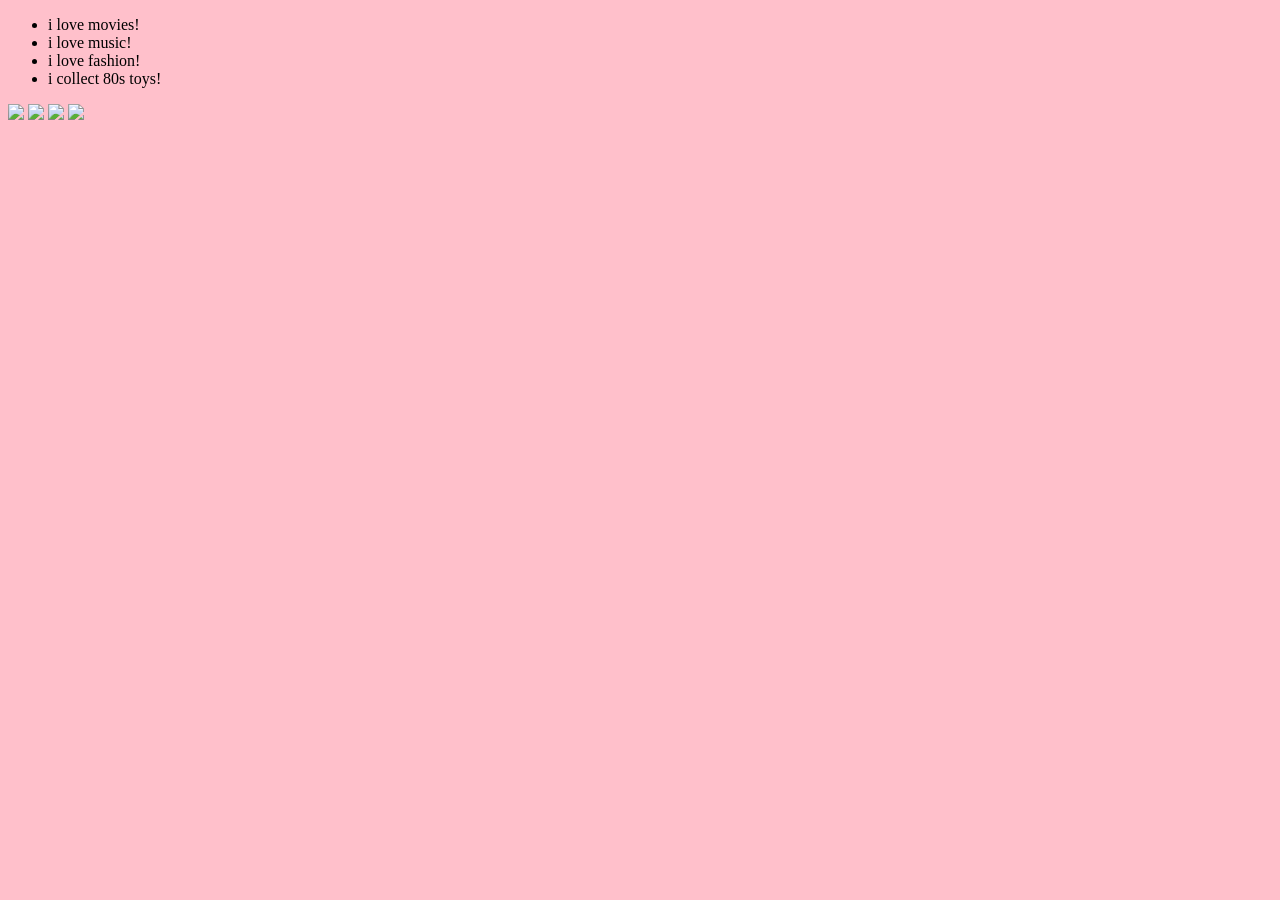
==== index.html @ 3e95ffe8 "Add files via upload" ====
<!DOCTYPE html>
<html xmlns="http://www.w3.org/1999/xhtml" lang="en">
    <head>
        <title><!--my webpage--></title>
        <meta charset="UTF-8" />
        <meta name="viewport" content="width=device-width, initial-scale=1.0" />
        <link type="text/css" href="yay.css" rel="stylesheet" />
    </head>
    <body>
        <ul><li>i love movies!</li>
        <li>i love music!</li>
        <li>i love fashion!</li>
        <li>i collect 80s toys!</li>
        </ul>
        <img src="Bill-And-Ted-s-Bogus-Journey-VHS-SUR-1998.webp"/>
        <img src="OIP.webp"/>
        <img src="P0.jpg"/>
        <img src="Gingerbread-Twinkle-Eyed-Ponies-Year-4-MLP-1.jpg"/>
        
    </body>
</html>
---- yay.css ----
body {background:pink}
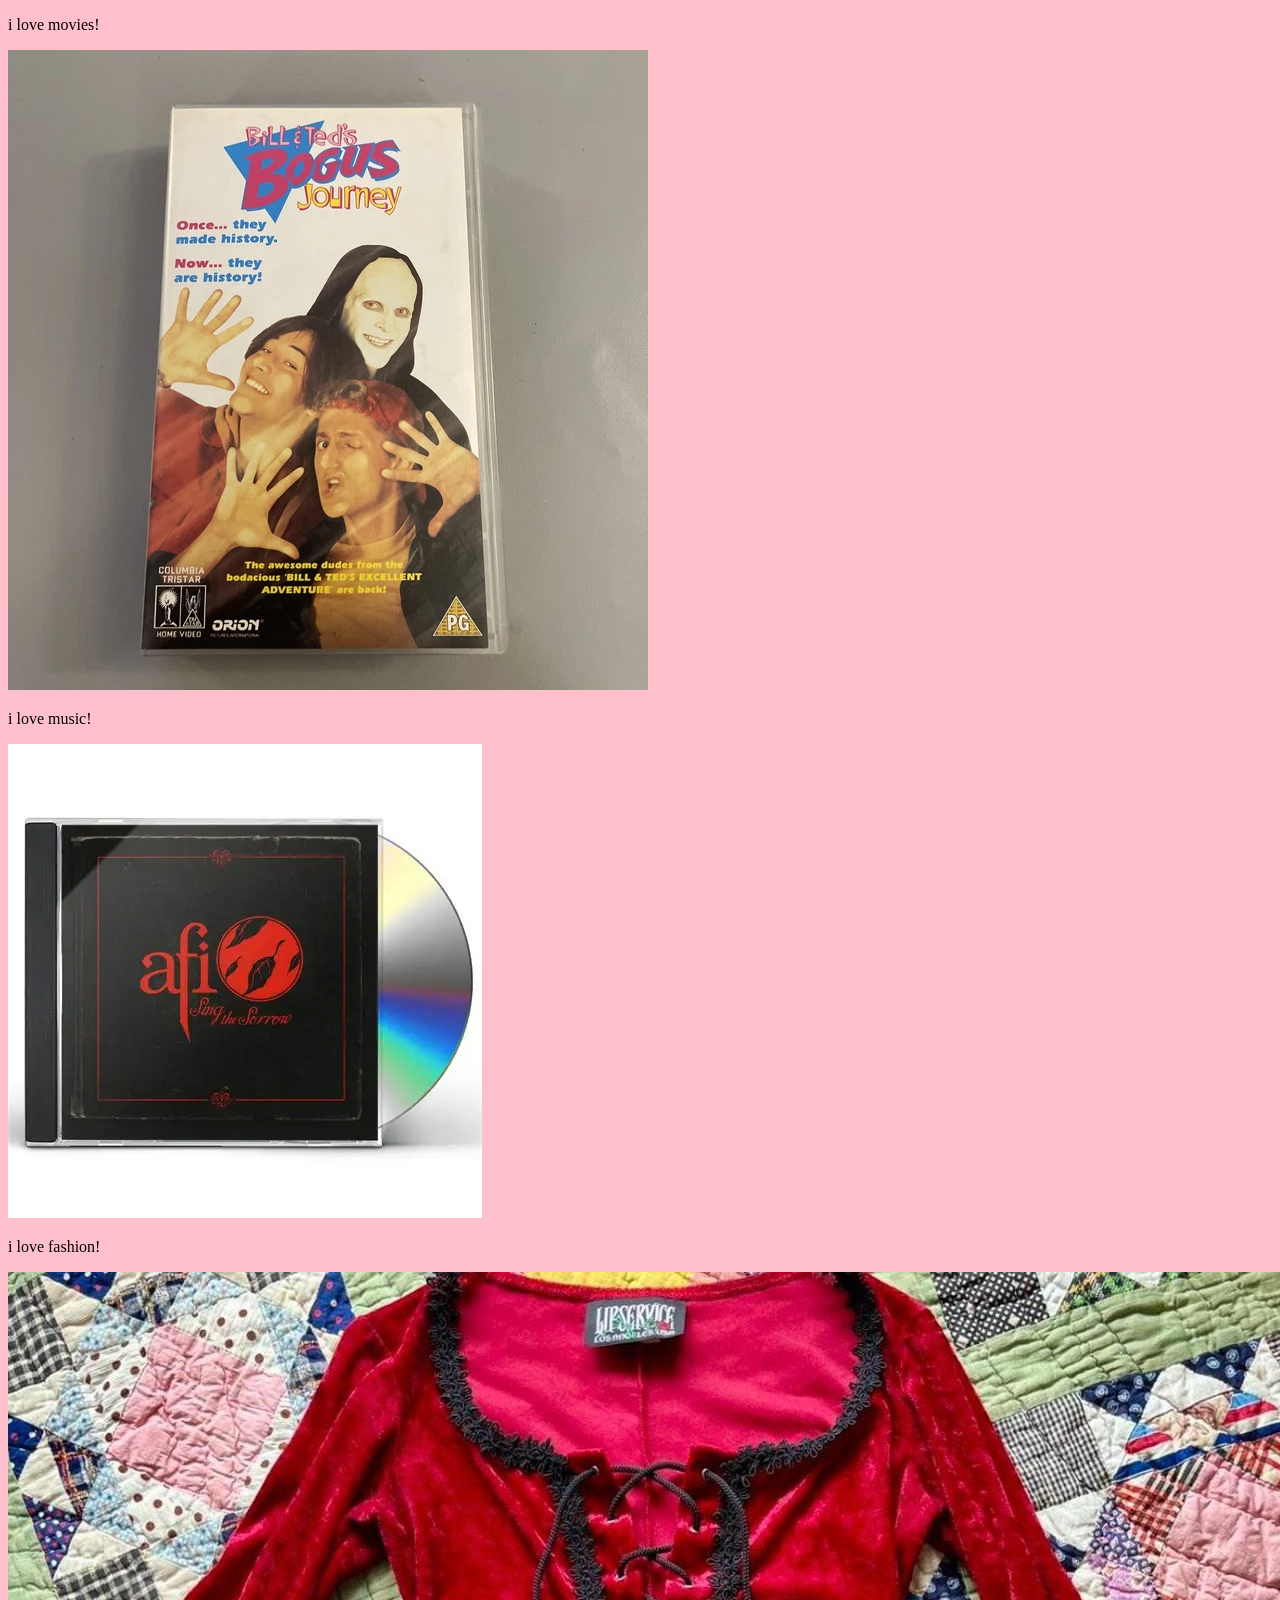
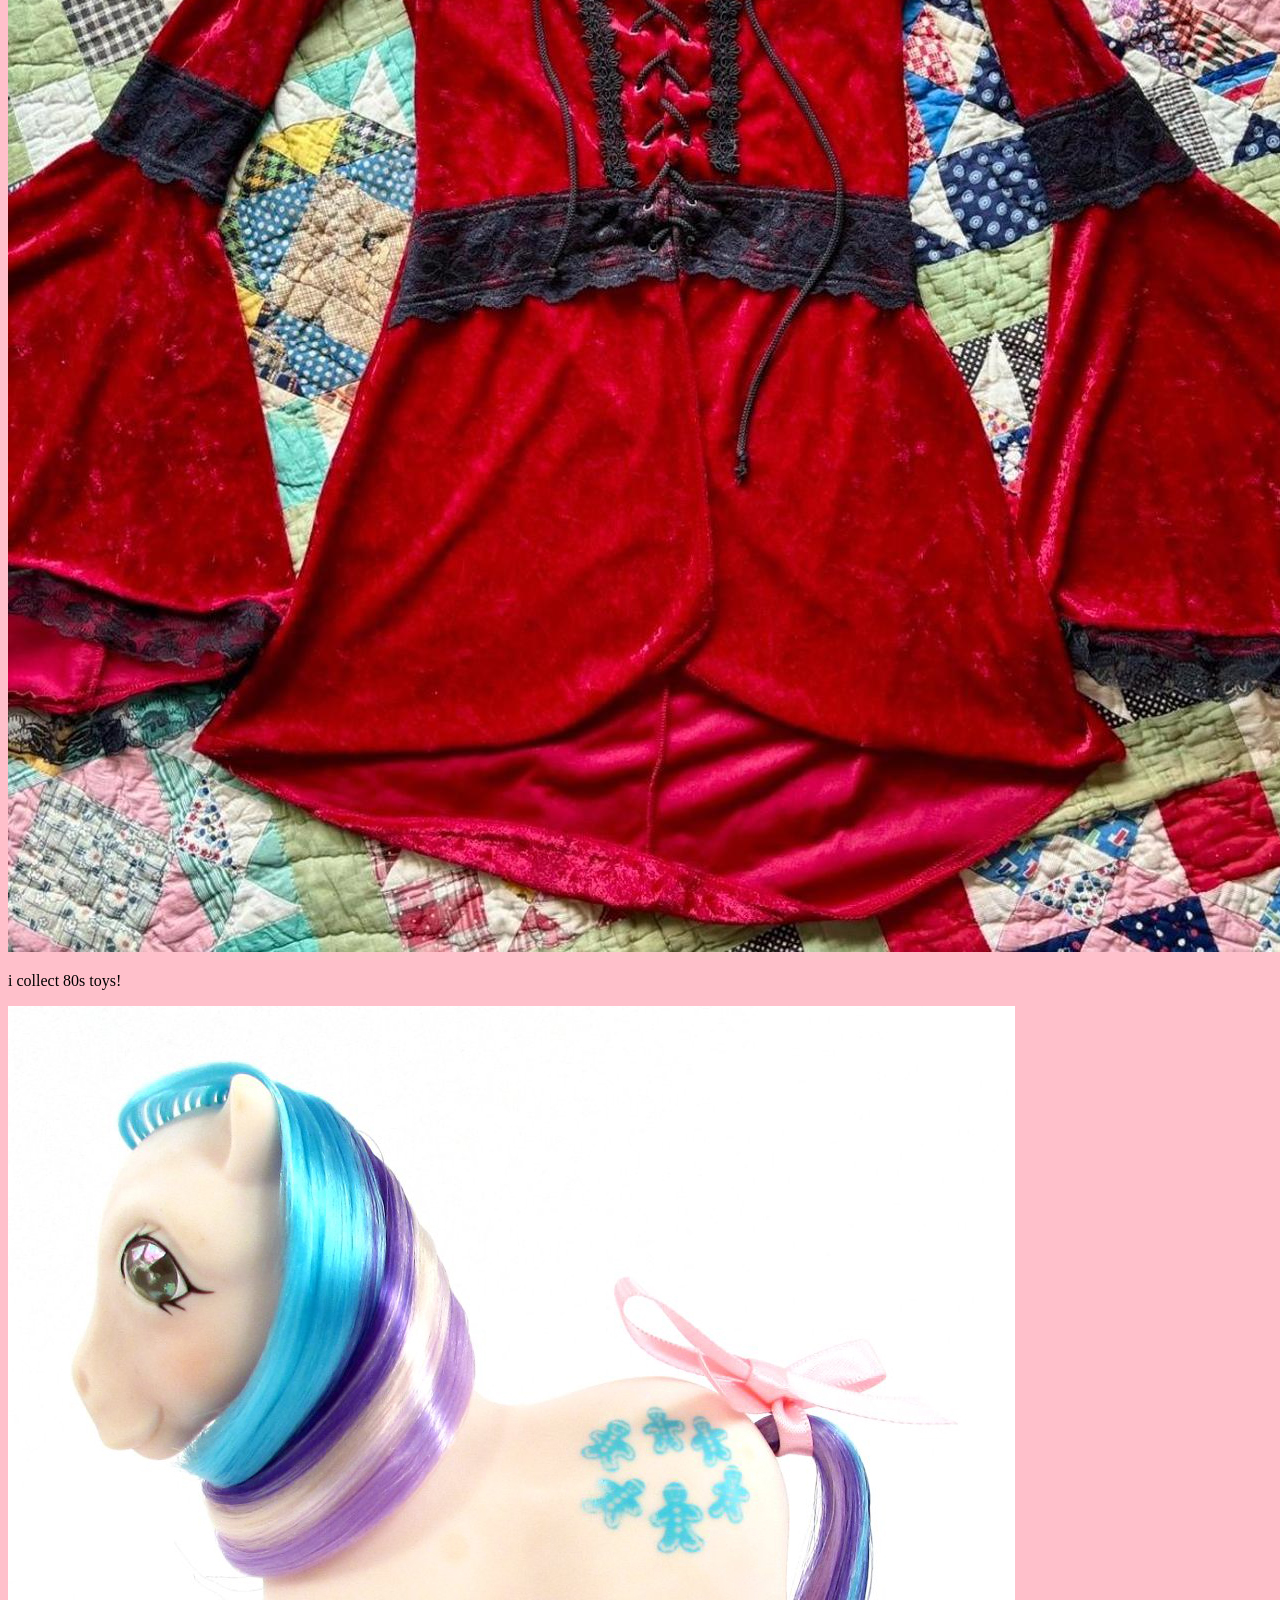
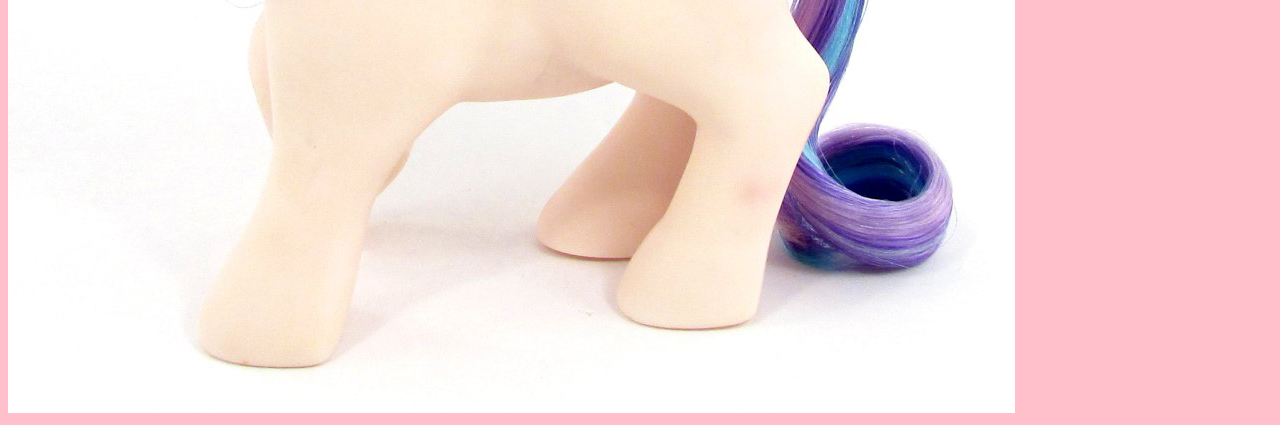
==== commit 3596ca53: "Add files via upload" ====
--- a/index.html
+++ b/index.html
@@ -7,15 +7,13 @@
         <link type="text/css" href="yay.css" rel="stylesheet" />
     </head>
     <body>
-        <ul><li>i love movies!</li>
-        <li>i love music!</li>
-        <li>i love fashion!</li>
-        <li>i collect 80s toys!</li>
-        </ul>
+        <p>i love movies!</p>
         <img src="Bill-And-Ted-s-Bogus-Journey-VHS-SUR-1998.webp"/>
+        <p>i love music!</p>
         <img src="OIP.webp"/>
+        <p>i love fashion!</p>
         <img src="P0.jpg"/>
+        <p>i collect 80s toys!</p>
         <img src="Gingerbread-Twinkle-Eyed-Ponies-Year-4-MLP-1.jpg"/>
-        
     </body>
 </html>
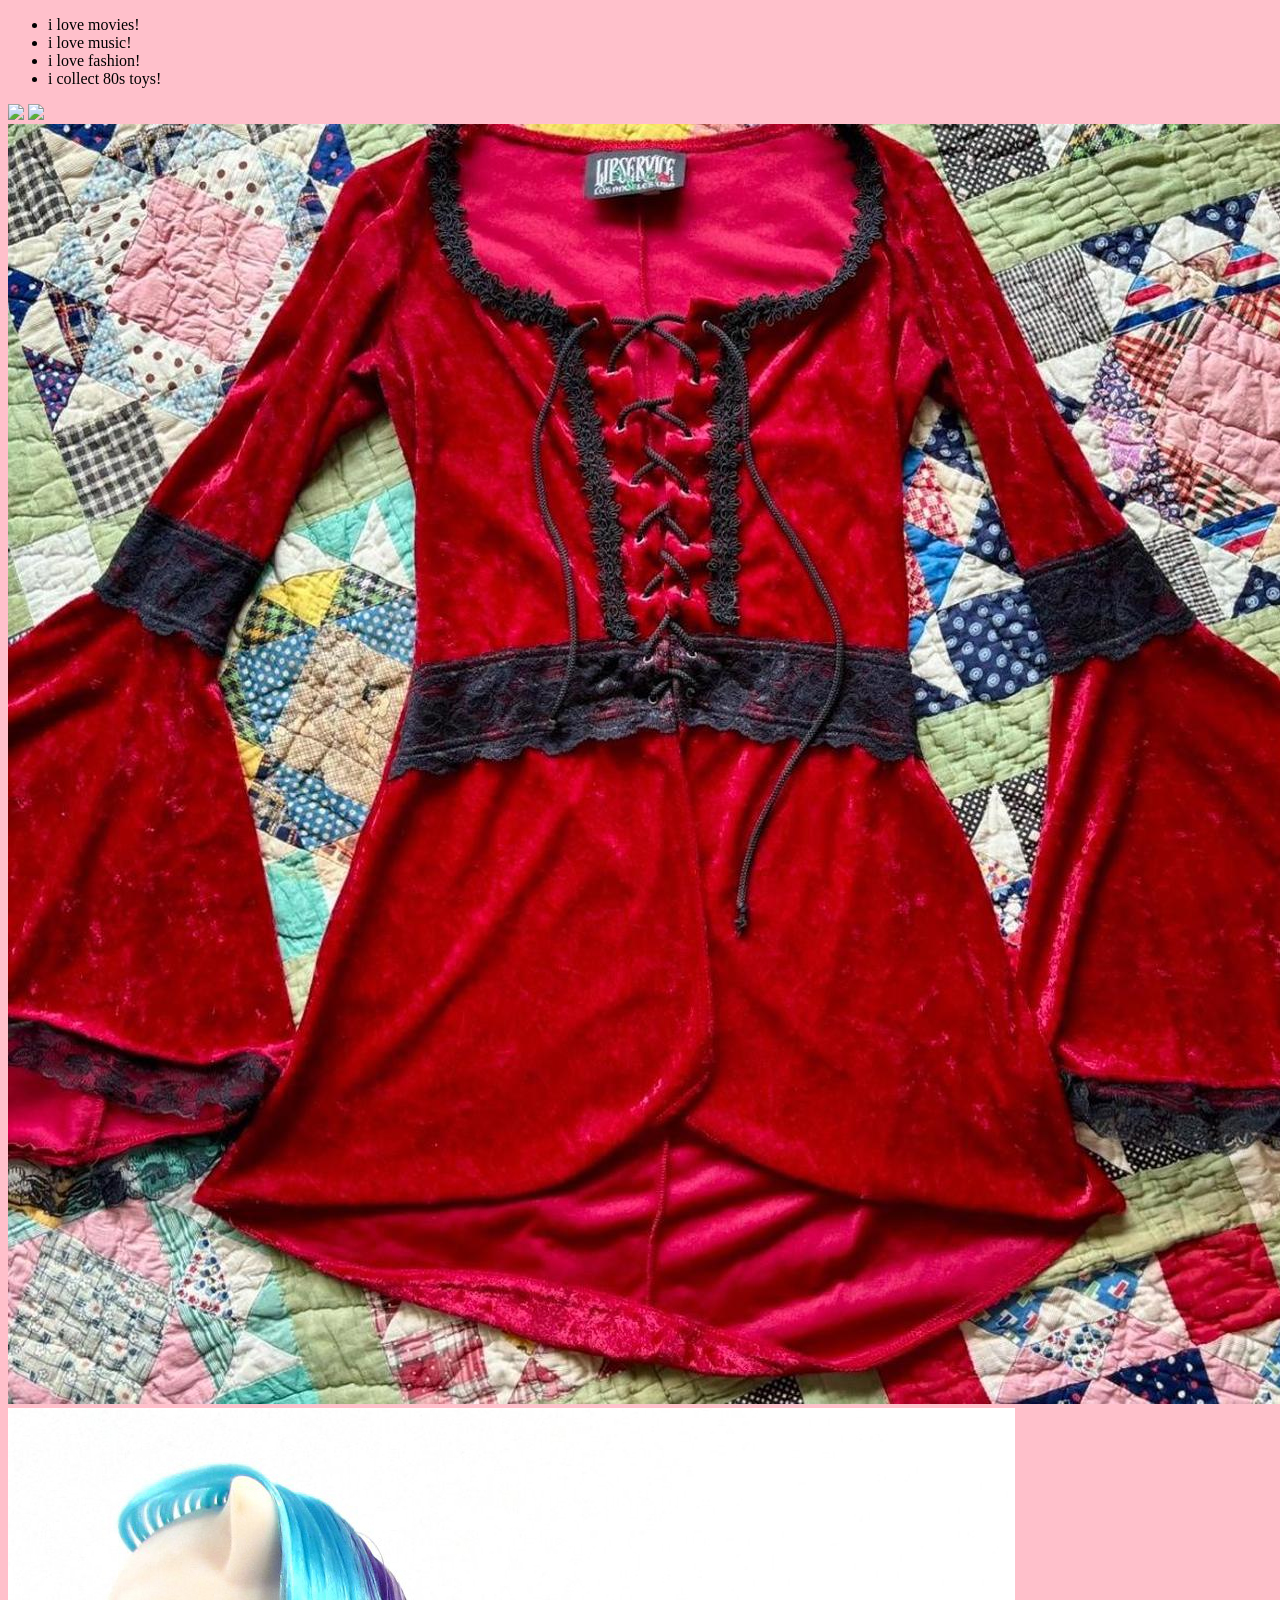
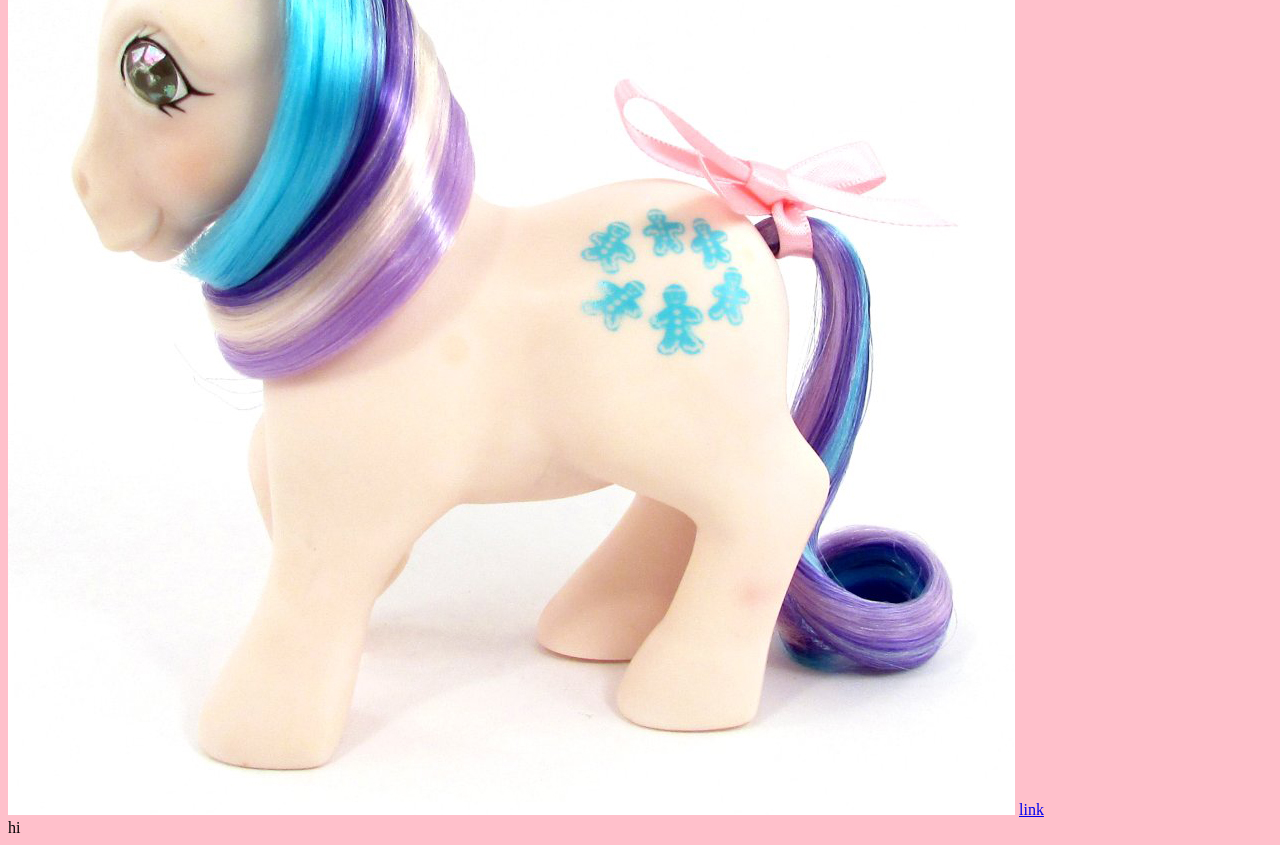
==== commit aed01fb3: "Add files via upload" ====
--- a/index.html
+++ b/index.html
@@ -7,13 +7,16 @@
         <link type="text/css" href="yay.css" rel="stylesheet" />
     </head>
     <body>
-        <p>i love movies!</p>
-        <img src="Bill-And-Ted-s-Bogus-Journey-VHS-SUR-1998.webp"/>
-        <p>i love music!</p>
-        <img src="OIP.webp"/>
-        <p>i love fashion!</p>
+        <ul><li>i love movies!</li>
+        <li>i love music!</li>
+        <li><span class="yay">i love fashion!</span></li>
+        <li>i collect 80s toys!</li>
+        </ul>
+        <img src="THE-THING-CALLED-LOVE-BIG-BOX-VHS.webp"/>
+        <img src="pop.jpg" content="width=device-width"/>
         <img src="P0.jpg"/>
-        <p>i collect 80s toys!</p>
         <img src="Gingerbread-Twinkle-Eyed-Ponies-Year-4-MLP-1.jpg"/>
+        <a href="theused.html">link</a>
+        <footer>hi</footer>
     </body>
 </html>
